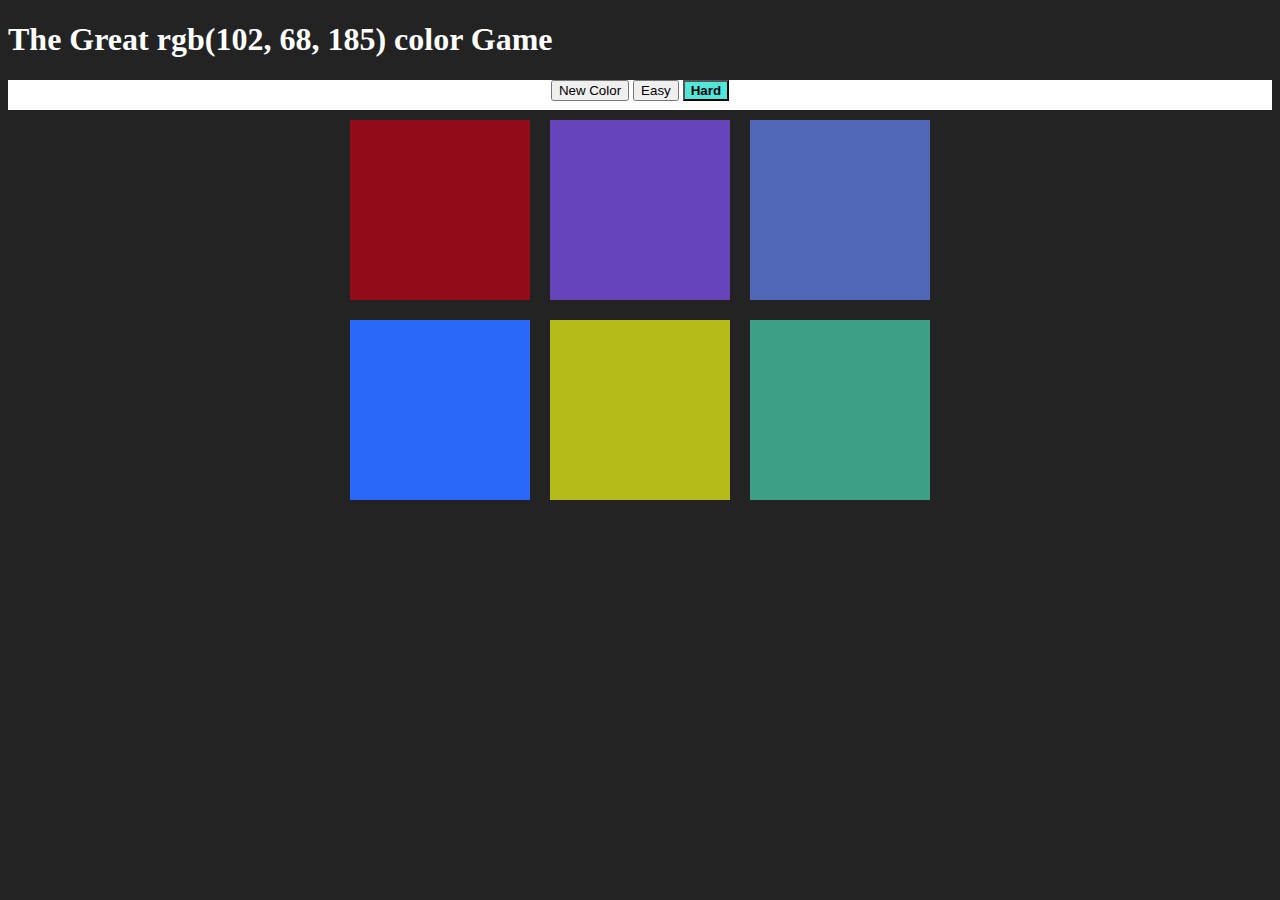
==== index.html @ ad67ff8b "second commit" ====
<!DOCTYPE html>
<html lang="en">
<head>
  <meta charset="UTF-8">
  <meta name="viewport" content="width=device-width, initial-scale=1.0">
   <meta http-equiv="X-UA-Compatible" content="ie=edge">
<title>Document</title>
<link rel="stylesheet" href="game.css">
</head>
<body>
  <h1>The Great <span id="colorDisplay">RGB</span>  color Game</h1>
  <div id="stripe"><button id="reset">New Color</button>
    <span id="message"></span>
  <button id="easyBtn">Easy</button>
  <button id="hardBtn" class="selected">Hard</button>
  </div>
  <div id="container">
    <div class="square"></div>
    <div class="square"></div>
    <div class="square"></div>
    <div class="square"></div>
    <div class="square"></div>
    <div class="square"></div>
  </div>
<script src="game.js"></script>  
</body>
</html>
---- game.css ----
body{
  background-color:#232323;
}
.square{
  width: 30%;
  float:left;
  background-color: #800080;
  padding-bottom: 30%;
  margin:1.66%;
}
#container{
  max-width:600px;
  margin:0 auto;
}
h1{color:white;}

#stripe{background: white;
height:30px;
text-align: center;
color:black;
}
.selected{
  background: #51e6da;
  font-weight: bold;
}
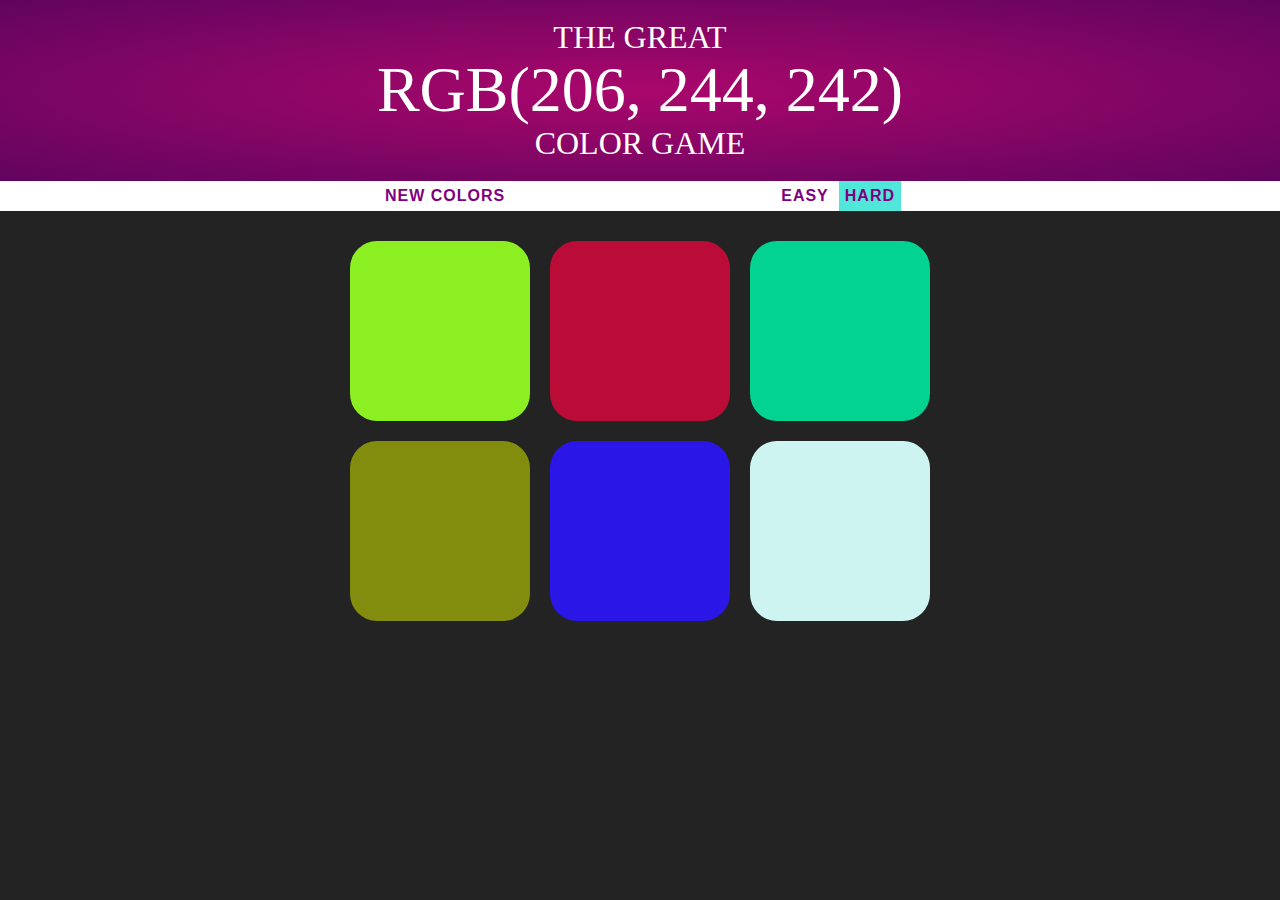
==== commit 814e4e07: "third commit" ====
--- a/index.html
+++ b/index.html
@@ -8,11 +8,11 @@
 <link rel="stylesheet" href="game.css">
 </head>
 <body>
-  <h1>The Great <span id="colorDisplay">RGB</span>  color Game</h1>
+  <h1>The Great <br><span id="colorDisplay">RGB</span><br>  color Game</h1>
   <div id="stripe"><button id="reset">New Color</button>
     <span id="message"></span>
-  <button id="easyBtn">Easy</button>
-  <button id="hardBtn" class="selected">Hard</button>
+  <button class="mode">Easy</button>
+  <button  class="mode selected">Hard</button>
   </div>
   <div id="container">
     <div class="square"></div>
@@ -22,6 +22,9 @@
     <div class="square"></div>
     <div class="square"></div>
   </div>
+  <div class="footer">
+    
+  </div>
 <script src="game.js"></script>  
 </body>
 </html>--- a/game.css
+++ b/game.css
@@ -1,5 +1,7 @@
 body{
   background-color:#232323;
+  margin:0;
+  font-family: "Montserrat","Avenir";
 }
 .square{
   width: 30%;
@@ -7,12 +9,46 @@
   background-color: #800080;
   padding-bottom: 30%;
   margin:1.66%;
+  border-radius:15%;
+  transition: background 0.6s;
+
+}
+#colorDisplay{
+  font-size:200%;
 }
 #container{
   max-width:600px;
-  margin:0 auto;
+  margin:20px auto;
 }
-h1{color:white;}
+h1{color:white;
+text-align: center;
+line-height:1.1;
+font-weight: normal;
+background: radial-gradient( #aa076b , #61045f);
+margin:0;
+padding: 20px 0 ;
+text-transform: uppercase;
+}
+#message{
+ display: inline-block;
+ width: 20%; 
+}
+button{
+   border: none;
+   background: none;
+   text-transform: uppercase;
+   height:100%;
+   font-weight: 700;
+   letter-spacing: 1px;
+   font-size: inherit;
+   color:#800080;
+   transition: all 0.6s ;
+   outline: none;
+}
+button:hover{
+  color:black;
+  background: linear-gradient(#7b4397 , #dc2430) ;
+}
 
 #stripe{background: white;
 height:30px;
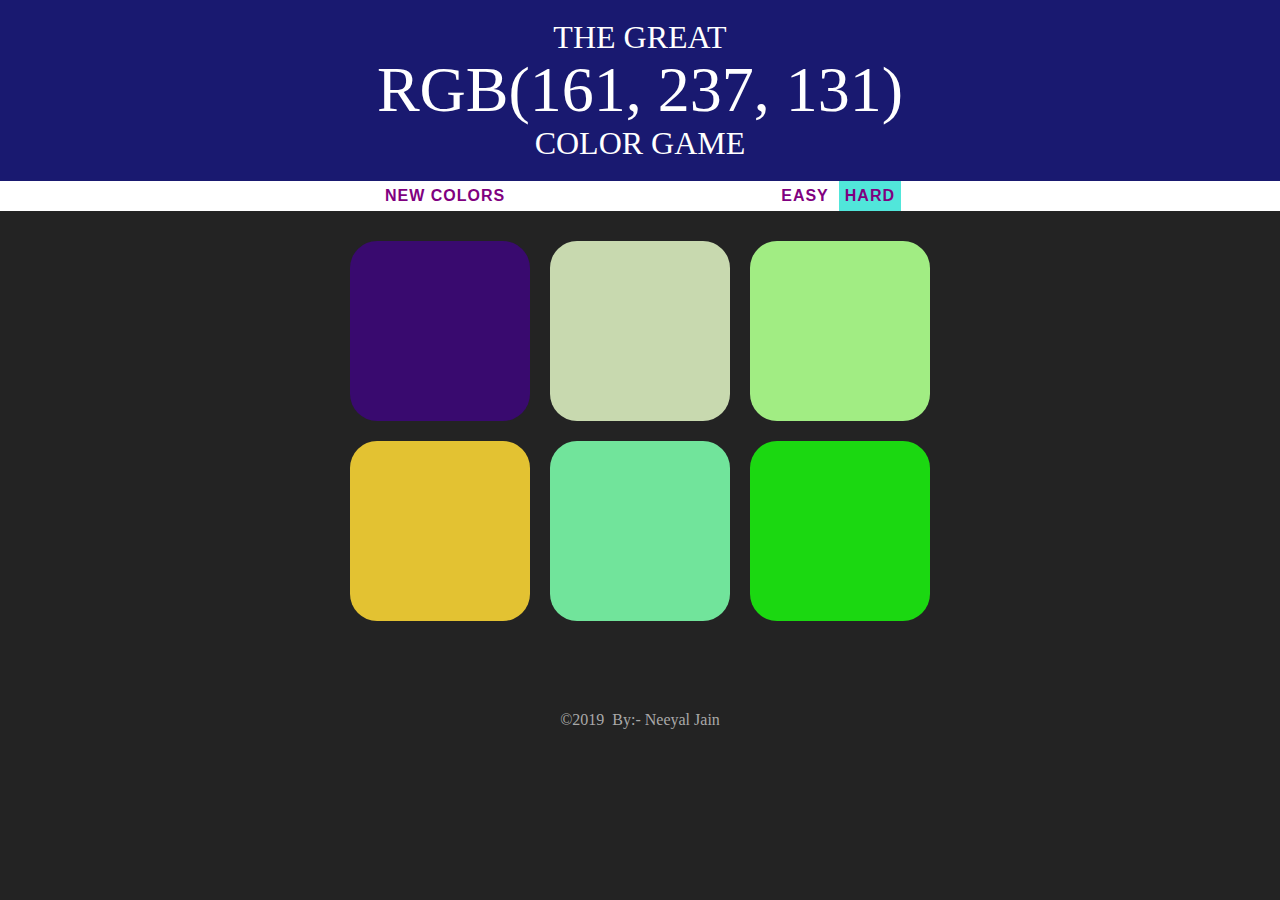
==== commit 8c00bdad: "third commit" ====
--- a/index.html
+++ b/index.html
@@ -4,7 +4,7 @@
   <meta charset="UTF-8">
   <meta name="viewport" content="width=device-width, initial-scale=1.0">
    <meta http-equiv="X-UA-Compatible" content="ie=edge">
-<title>Document</title>
+<title>ColorGame</title>
 <link rel="stylesheet" href="game.css">
 </head>
 <body>
@@ -23,7 +23,9 @@
     <div class="square"></div>
   </div>
   <div class="footer">
-    
+      <span>&copy;2019</span> &nbsp;<span>By:- Neeyal Jain</span>
+
+
   </div>
 <script src="game.js"></script>  
 </body>
--- a/game.css
+++ b/game.css
@@ -24,7 +24,7 @@
 text-align: center;
 line-height:1.1;
 font-weight: normal;
-background: radial-gradient( #aa076b , #61045f);
+background:"#191970";
 margin:0;
 padding: 20px 0 ;
 text-transform: uppercase;
@@ -58,4 +58,9 @@
 .selected{
   background: #51e6da;
   font-weight: bold;
+}
+.footer{
+  margin-top: 500px;
+  text-align: center;
+  color: darkgray;
 }